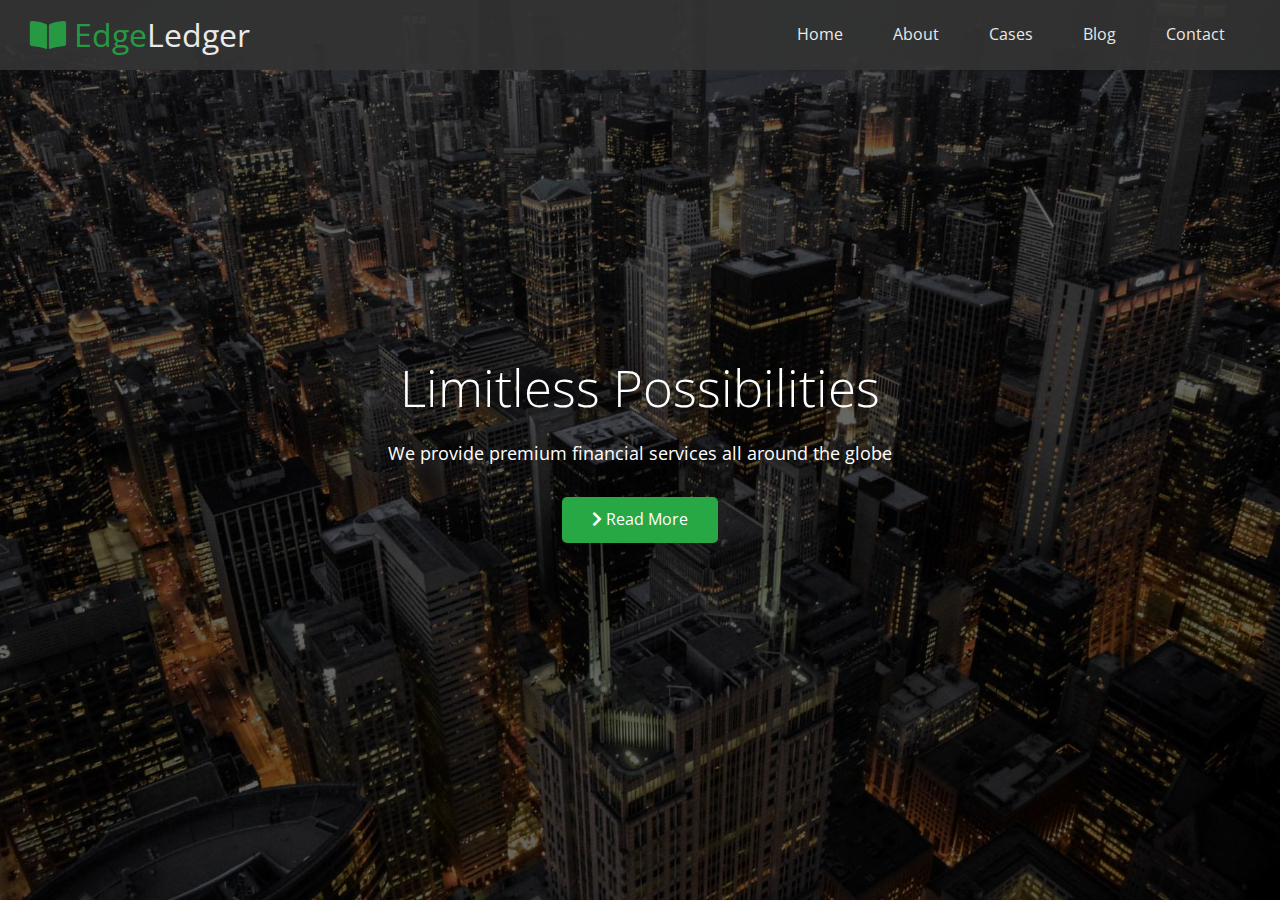
==== index.html @ 853be94c "hero section done" ====
<!DOCTYPE html>
<html lang="en">
	<head>
		<meta charset="UTF-8" />
		<meta name="viewport" content="width=device-width, initial-scale=1.0" />
		<meta name="author" content="Michael Quarne" />
		<link
			rel="stylesheet"
			href="https://cdnjs.cloudflare.com/ajax/libs/font-awesome/5.13.1/css/all.min.css"
		/>
		<link rel="stylesheet" href="./styles/utilities.css" />
		<link rel="stylesheet" href="./styles/styles.css" />
		<title>EdgeLedger | Premium Financial Services</title>
	</head>
	<body id="home">
		<header class="hero">
			<div id="navBar" class="navBar">
				<h1 class="logo">
					<span class="textPrimary"><i class="fas fa-book-open"></i> Edge</span
					>Ledger
				</h1>
				<nav>
					<ul>
						<li><a href="#home">Home</a></li>
						<li><a href="#about">About</a></li>
						<li><a href="#cases">Cases</a></li>
						<li><a href="#blog">Blog</a></li>
						<li><a href="#contact">Contact</a></li>
					</ul>
				</nav>
			</div>
			<div class="content">
				<h1>Limitless Possibilities</h1>
				<p>We provide premium financial services all around the globe</p>
				<a href="#about" class="btn"
					><i class="fas fa-chevron-right"></i> Read More</a
				>
			</div>
		</header>
	</body>
</html>
---- styles/utilities.css ----
/* Text Colors */
.textPrimary {
	color: #28a745;
}

.textSecondary {
	color: #0284d0;
}

/* Button */
.btn {
	cursor: pointer;
	display: inline-block;
	padding: 10px 30px;
	color: #fff;
	background: #28a745;
	border: none;
	border-radius: 5px;
}

.btn:hover {
	opacity: 0.9;
}

.btnPrimary {
	background: #28a745;
	color: #fff;
}

.btnSecondary {
	background: #0284d0;
	color: #fff;
}

.btnDark {
	background: #333;
	color: #fff;
}

.btnLight {
	background: #f4f4f4;
	color: #333;
}
---- styles/styles.css ----
@import url("https://fonts.googleapis.com/css2?family=Open+Sans:wght@300;400&display=swap");

* {
	box-sizing: border-box;
	padding: 0;
	margin: 0;
}

body {
	font-family: "Open Sans", sans-serif;
	background: #fff;
	color: #333;
	line-height: 1.6;
}

ul {
	list-style: none;
}

a {
	color: #333;
	text-decoration: none;
}

h1,
h2 {
	font-weight: 300;
	line-height: 1.2;
}

p {
	margin: 10px 0px;
}

img {
	width: 100%;
}

/* Nav Bar */
.navBar {
	display: flex;
	align-items: center;
	justify-content: space-between;
	background: #333;
	color: #fff;
	opacity: 0.9;
	width: 100%;
	height: 70px;
	position: fixed;
	top: 0px;
	padding: 0px 30px;
}

.navBar a {
	color: #fff;
	padding: 10px 20px;
	margin: 0px 5px;
}

.navBar a:hover {
	border-bottom: #28a745 2px solid;
}

.navBar ul {
	display: flex;
}

.navBar .logo {
	font-weight: 400;
}

/* Header */
.hero {
	background: url("../images/home/showcase.jpg") no-repeat center center/cover;
	height: 100vh;
	position: relative;
	color: #fff;
}

.hero .content {
	display: flex;
	flex-direction: column;
	align-items: center;
	justify-content: center;
	text-align: center;
	height: 100%;
	padding: 20px;
}

.hero .content h1 {
	font-size: 3.2rem;
}

.hero .content p {
	font-size: 1.1rem;
	max-width: 600px;
	margin: 20px 0px 30px 0px;
}

.hero::before {
	content: "";
	position: absolute;
	top: 0;
	left: 0;
	height: 100%;
	width: 100%;
	background: rgba(0, 0, 0, 0.6);
}

.hero * {
	z-index: 10;
}
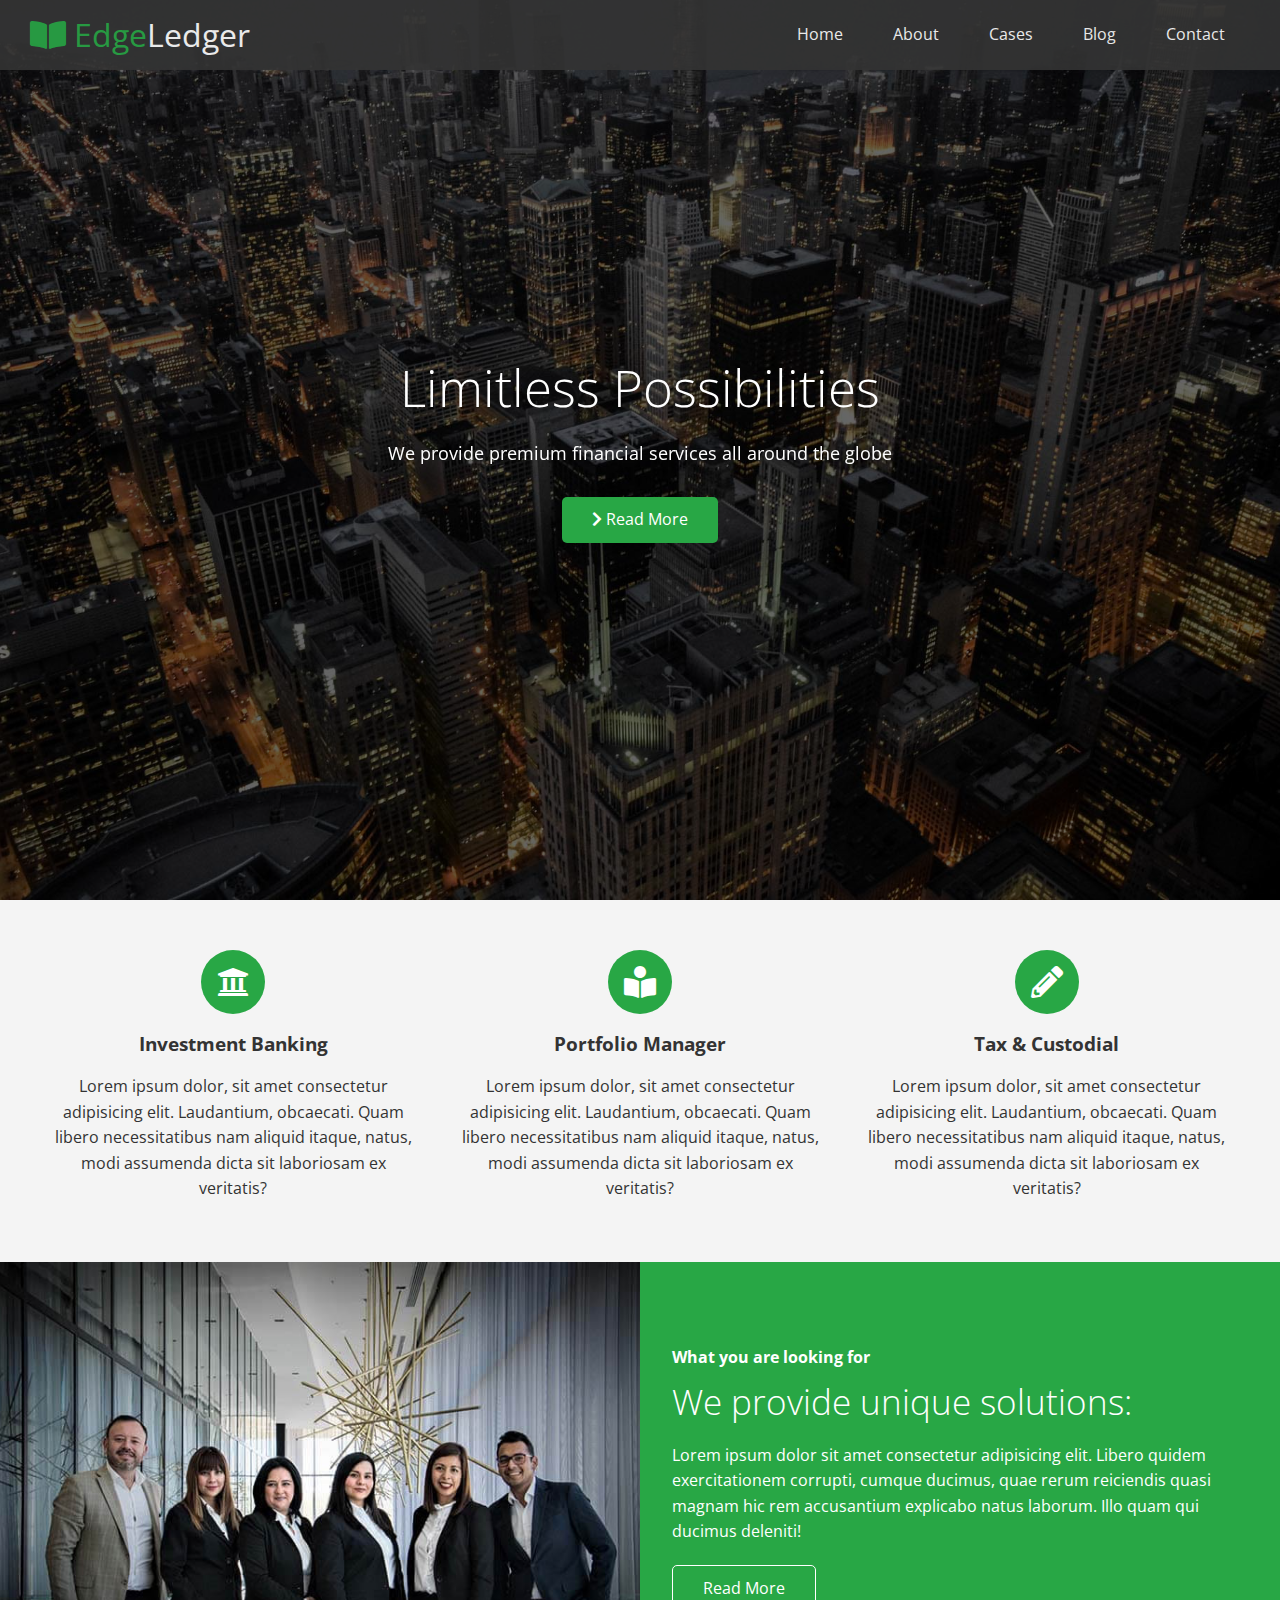
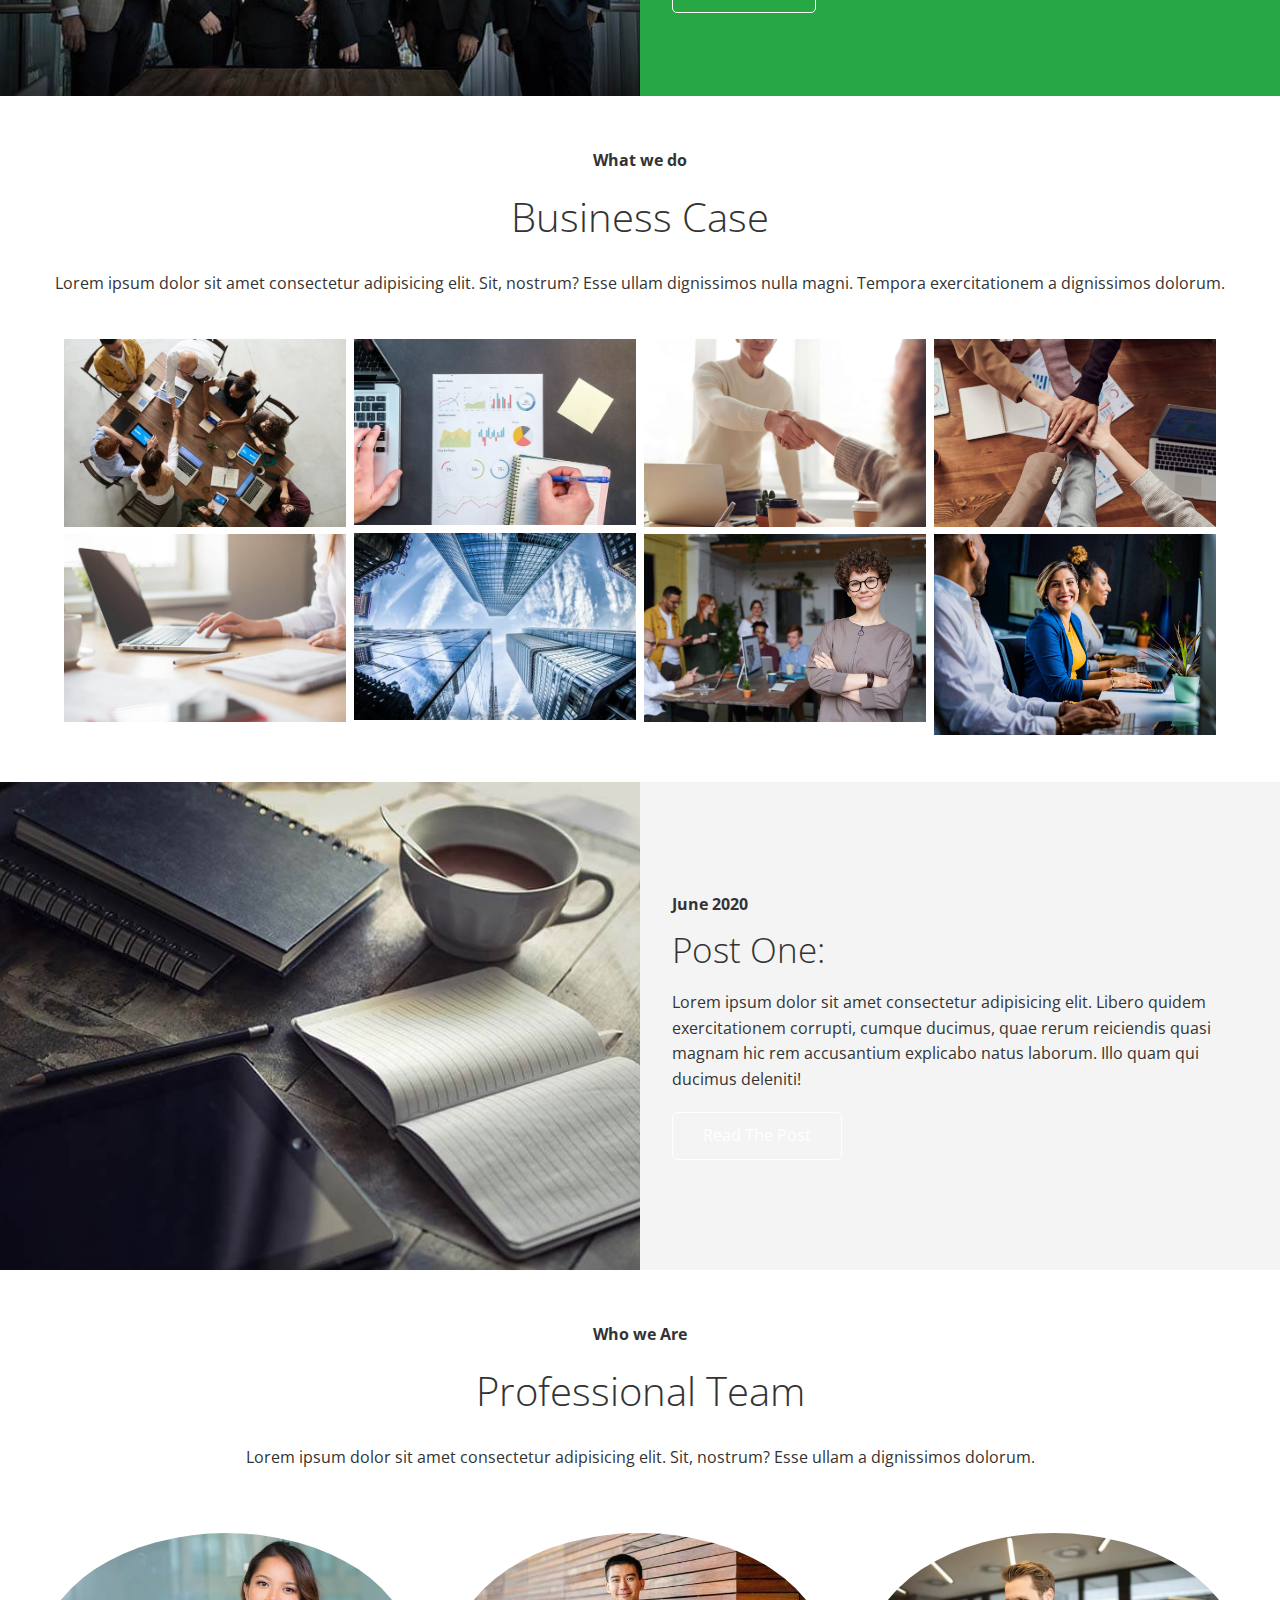
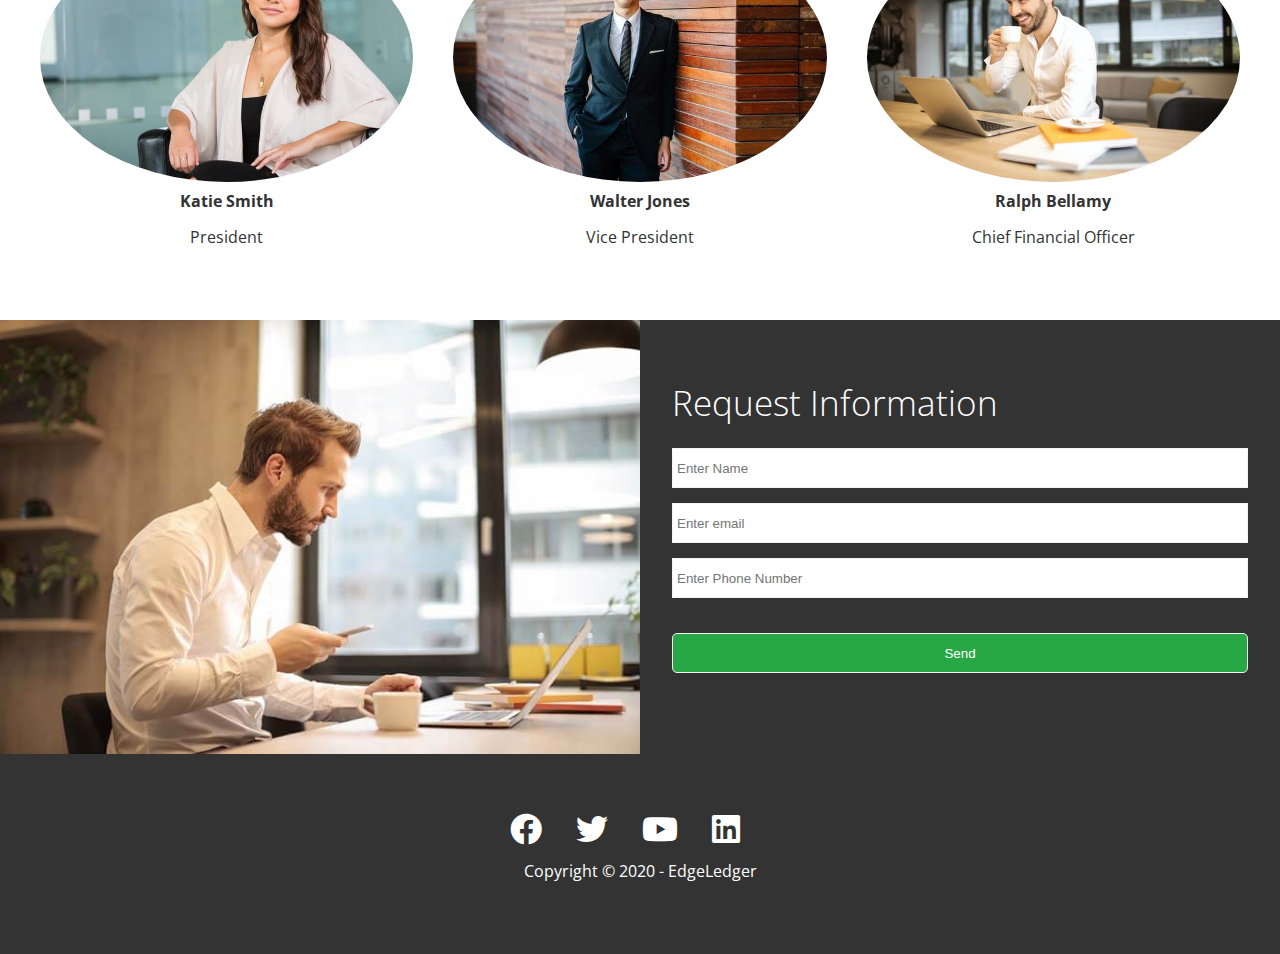
==== commit b1ff42eb: "landing page laid out" ====
--- a/index.html
+++ b/index.html
@@ -37,5 +37,208 @@
 				>
 			</div>
 		</header>
+		<main>
+			<!-- About: Icons -->
+			<section id="about" class="icons bgLight">
+				<div class="flexItems">
+					<div>
+						<i class="fas fa-university fa-2x"></i>
+						<div>
+							<h3>Investment Banking</h3>
+							<p>
+								Lorem ipsum dolor, sit amet consectetur adipisicing elit.
+								Laudantium, obcaecati. Quam libero necessitatibus nam aliquid
+								itaque, natus, modi assumenda dicta sit laboriosam ex veritatis?
+							</p>
+						</div>
+					</div>
+					<div>
+						<i class="fas fa-book-reader fa-2x"></i>
+						<div>
+							<h3>Portfolio Manager</h3>
+							<p>
+								Lorem ipsum dolor, sit amet consectetur adipisicing elit.
+								Laudantium, obcaecati. Quam libero necessitatibus nam aliquid
+								itaque, natus, modi assumenda dicta sit laboriosam ex veritatis?
+							</p>
+						</div>
+					</div>
+					<div>
+						<i class="fas fa-pencil-alt fa-2x"></i>
+						<div>
+							<h3>Tax & Custodial</h3>
+							<p>
+								Lorem ipsum dolor, sit amet consectetur adipisicing elit.
+								Laudantium, obcaecati. Quam libero necessitatibus nam aliquid
+								itaque, natus, modi assumenda dicta sit laboriosam ex veritatis?
+							</p>
+						</div>
+					</div>
+				</div>
+			</section>
+			<!-- About: Solutions -->
+			<section class="solutions flexColumns">
+				<div class="row">
+					<div class="column">
+						<div class="column1">
+							<img src="./images/home/people.jpg" alt="people" />
+						</div>
+					</div>
+					<div class="column">
+						<div class="column2 bgPrimary">
+							<h4>What you are looking for</h4>
+							<h2>We provide unique solutions:</h2>
+							<p>
+								Lorem ipsum dolor sit amet consectetur adipisicing elit. Libero
+								quidem exercitationem corrupti, cumque ducimus, quae rerum
+								reiciendis quasi magnam hic rem accusantium explicabo natus
+								laborum. Illo quam qui ducimus deleniti!
+							</p>
+							<a href="0#" class="btn btnOutline"
+								><i class="fas fas-chevron"></i>Read More</a
+							>
+						</div>
+					</div>
+				</div>
+			</section>
+			<!-- Cases -->
+			<section id="cases" class="cases flexGrid sectionPadding">
+				<header class="sectionHeader">
+					<h4>What we do</h4>
+					<h2>Business Case</h2>
+					<p>
+						Lorem ipsum dolor sit amet consectetur adipisicing elit. Sit,
+						nostrum? Esse ullam dignissimos nulla magni. Tempora exercitationem
+						a dignissimos dolorum.
+					</p>
+				</header>
+				<div class="row">
+					<div class="column">
+						<img src="./images/cases/cases1.jpg" alt="case 1" />
+						<img src="./images/cases/cases2.jpg" alt="case 2" />
+					</div>
+					<div class="column">
+						<img src="./images/cases/cases3.jpg" alt="case 3" />
+						<img src="./images/cases/cases4.jpg" alt="case 4" />
+					</div>
+					<div class="column">
+						<img src="./images/cases/cases5.jpg" alt="case 5" />
+						<img src="./images/cases/cases6.jpg" alt="case 6" />
+					</div>
+					<div class="column">
+						<img src="./images/cases/cases7.jpg" alt="case 7" />
+						<img src="./images/cases/cases8.jpg" alt="case 8" />
+					</div>
+				</div>
+			</section>
+			<!-- Blog -->
+			<section id="blog" class="blog flexColumns flexReverse">
+				<div class="row">
+					<div class="column">
+						<div class="column1">
+							<img src="./images/home/blog.jpg" alt="people" />
+						</div>
+					</div>
+					<div class="column">
+						<div class="column2 bgLight">
+							<h4>June 2020</h4>
+							<h2>Post One:</h2>
+							<p>
+								Lorem ipsum dolor sit amet consectetur adipisicing elit. Libero
+								quidem exercitationem corrupti, cumque ducimus, quae rerum
+								reiciendis quasi magnam hic rem accusantium explicabo natus
+								laborum. Illo quam qui ducimus deleniti!
+							</p>
+							<a href="0#" class="btn btnOutline"
+								><i class="fas fas-chevron"></i>Read The Post</a
+							>
+						</div>
+					</div>
+				</div>
+			</section>
+			<!-- Team -->
+			<section id="team" class="team sectionPadding">
+				<header class="sectionHeader">
+					<h4>Who we Are</h4>
+					<h2>Professional Team</h2>
+					<p>
+						Lorem ipsum dolor sit amet consectetur adipisicing elit. Sit,
+						nostrum? Esse ullam a dignissimos dolorum.
+					</p>
+				</header>
+				<div class="flexItems">
+					<div>
+						<img src="./images/team/person2.jpg" alt="person 2" />
+						<h4>Katie Smith</h4>
+						<p>President</p>
+					</div>
+					<div>
+						<img src="./images/team/person1.jpg" alt="person 1" />
+						<h4>Walter Jones</h4>
+						<p>Vice President</p>
+					</div>
+					<div>
+						<img src="./images/team/person3.jpg" alt="person 3" />
+						<h4>Ralph Bellamy</h4>
+						<p>Chief Financial Officer</p>
+					</div>
+				</div>
+			</section>
+			<!-- Contact -->
+			<section id="contact" class="contact flexColumns">
+				<div class="row">
+					<div class="column">
+						<div class="column1">
+							<img src="./images/home/contact.jpg" alt="people" />
+						</div>
+					</div>
+					<div class="column">
+						<div class="column2 bgDark">
+							<h2>Request Information</h2>
+							<form action="" class="callbackForm">
+								<div class="formControl">
+									<label for="name"></label>
+									<input
+										type="text"
+										name="name"
+										id="name"
+										placeholder="Enter Name"
+									/>
+								</div>
+								<div class="formControl">
+									<label for="email"></label>
+									<input
+										type="email"
+										name="email"
+										id="email"
+										placeholder="Enter email"
+									/>
+								</div>
+								<div class="formControl">
+									<label for="phone"></label>
+									<input
+										type="text"
+										name="phone"
+										id="phone"
+										placeholder="Enter Phone Number"
+									/>
+								</div>
+								<input type="submit" value="Send" id="sumbit" class="btn" />
+							</form>
+						</div>
+					</div>
+				</div>
+			</section>
+		</main>
+		<!-- Footer -->
+		<footer class="footer bgDark">
+			<div class="social">
+				<a href="#0"><i class="fab fa-facebook fa-2x"></i></a>
+				<a href="#0"><i class="fab fa-twitter fa-2x"></i></a>
+				<a href="#0"><i class="fab fa-youtube fa-2x"></i></a>
+				<a href="#0"><i class="fab fa-linkedin fa-2x"></i></a>
+			</div>
+			<p>Copyright &copy; 2020 - EdgeLedger</p>
+		</footer>
 	</body>
 </html>
--- a/styles/utilities.css
+++ b/styles/utilities.css
@@ -22,22 +22,127 @@
 	opacity: 0.9;
 }
 
-.btnPrimary {
+.btnPrimary,
+.bgPrimary {
 	background: #28a745;
 	color: #fff;
 }
 
-.btnSecondary {
+.btnSecondary,
+.bgSecondary {
 	background: #0284d0;
 	color: #fff;
 }
 
-.btnDark {
+.btnDark,
+.bgDark {
 	background: #333;
 	color: #fff;
 }
 
-.btnLight {
+.btnLight,
+.bgLight {
 	background: #f4f4f4;
 	color: #333;
 }
+
+.btnOutline {
+	background: transparent;
+	border: 1px solid #fff;
+}
+
+/* Flex Items */
+.flexItems {
+	display: flex;
+	text-align: center;
+	justify-content: center;
+	text-align: center;
+	height: 100%;
+}
+
+.flexItems > div {
+	padding: 20px;
+}
+
+/* Flex Columns */
+.flexColumns .flexReverse {
+	flex-direction: row-reverse;
+}
+
+.flexColumns .row {
+	display: flex;
+	flex-direction: row;
+	flex-wrap: wrap;
+	width: 100%;
+}
+
+.flexColumns .column {
+	display: flex;
+	flex-direction: column;
+	flex-basis: 100%;
+	flex: 1;
+}
+
+.flexColumns .column .column1,
+.flexColumns .column .column2 {
+	height: 100%;
+}
+
+.flexColumns img {
+	width: 100%;
+	height: 100%;
+	object-fit: cover;
+}
+
+.flexColumns .column2 {
+	display: flex;
+	flex-direction: column;
+	align-items: flex-start;
+	justify-content: center;
+	padding: 2rem;
+}
+
+.flexColumns h2 {
+	font-size: 2.2rem;
+	font-weight: 100;
+}
+
+.flexColumns h4 {
+	margin: 0px 0px 10px 0px;
+}
+
+.flexColumns p {
+	margin: 20px 0px;
+}
+
+/* Section Header */
+.sectionHeader {
+	padding: 2rem;
+	display: flex;
+	flex-direction: column;
+	align-items: center;
+	justify-content: center;
+	text-align: center;
+}
+
+.sectionHeader h2 {
+	font-size: 2.5rem;
+	margin: 20px 0px;
+}
+
+.sectionPadding {
+	padding: 20px 20px 40px 20px;
+}
+
+/* FLex Grid */
+.flexGrid .row {
+	display: flex;
+	flex-wrap: wrap;
+	padding: 0px 40px;
+}
+
+.flexGrid .column {
+	flex: 25%;
+	max-width: 25%;
+	padding: 0px 4px;
+}
--- a/styles/styles.css
+++ b/styles/styles.css
@@ -110,3 +110,84 @@
 .hero * {
 	z-index: 10;
 }
+
+/* Icons */
+.icons {
+	padding: 30px;
+}
+
+.icons h3 {
+	font-weight: bold;
+	margin: 0px 0px 15px 0px;
+}
+
+.icons i {
+	background-color: #28a745;
+	color: #fff;
+	padding: 1rem;
+	border-radius: 50%;
+	margin: 0px 0px 15px 0px;
+}
+
+.cases img:hover {
+	opacity: 0.7;
+}
+
+.team img {
+	border-radius: 50%;
+}
+
+/* Callback Form */
+.callbackForm {
+	width: 100%;
+	padding: 20px 0px;
+}
+
+.callbackForm label {
+	display: block;
+	margin: 0px 0px 5px 0px;
+}
+
+.callbackForm .formControl {
+	margin: 0px 0px 15px 0px;
+}
+
+.callbackForm input {
+	width: 100%;
+	padding: 4px;
+	height: 40px;
+	border: 1px solid #f4f4f4;
+}
+
+.callbackForm input:focus {
+	outline-offset: 0;
+	outline: 3px solid #28a745;
+	border: none;
+}
+
+.callbackForm .btn {
+	padding: 12px 0px;
+	margin: 20px 0px 0px 0px;
+}
+
+/* Footer */
+.footer {
+	display: flex;
+	flex-direction: column;
+	align-items: center;
+	text-align: center;
+	justify-content: center;
+	height: 200px;
+}
+
+.footer a {
+	color: #fff;
+}
+
+.footer a:hover {
+	color: #28a745;
+}
+
+footer .social > * {
+	margin: 0px 30px 0px 0px;
+}
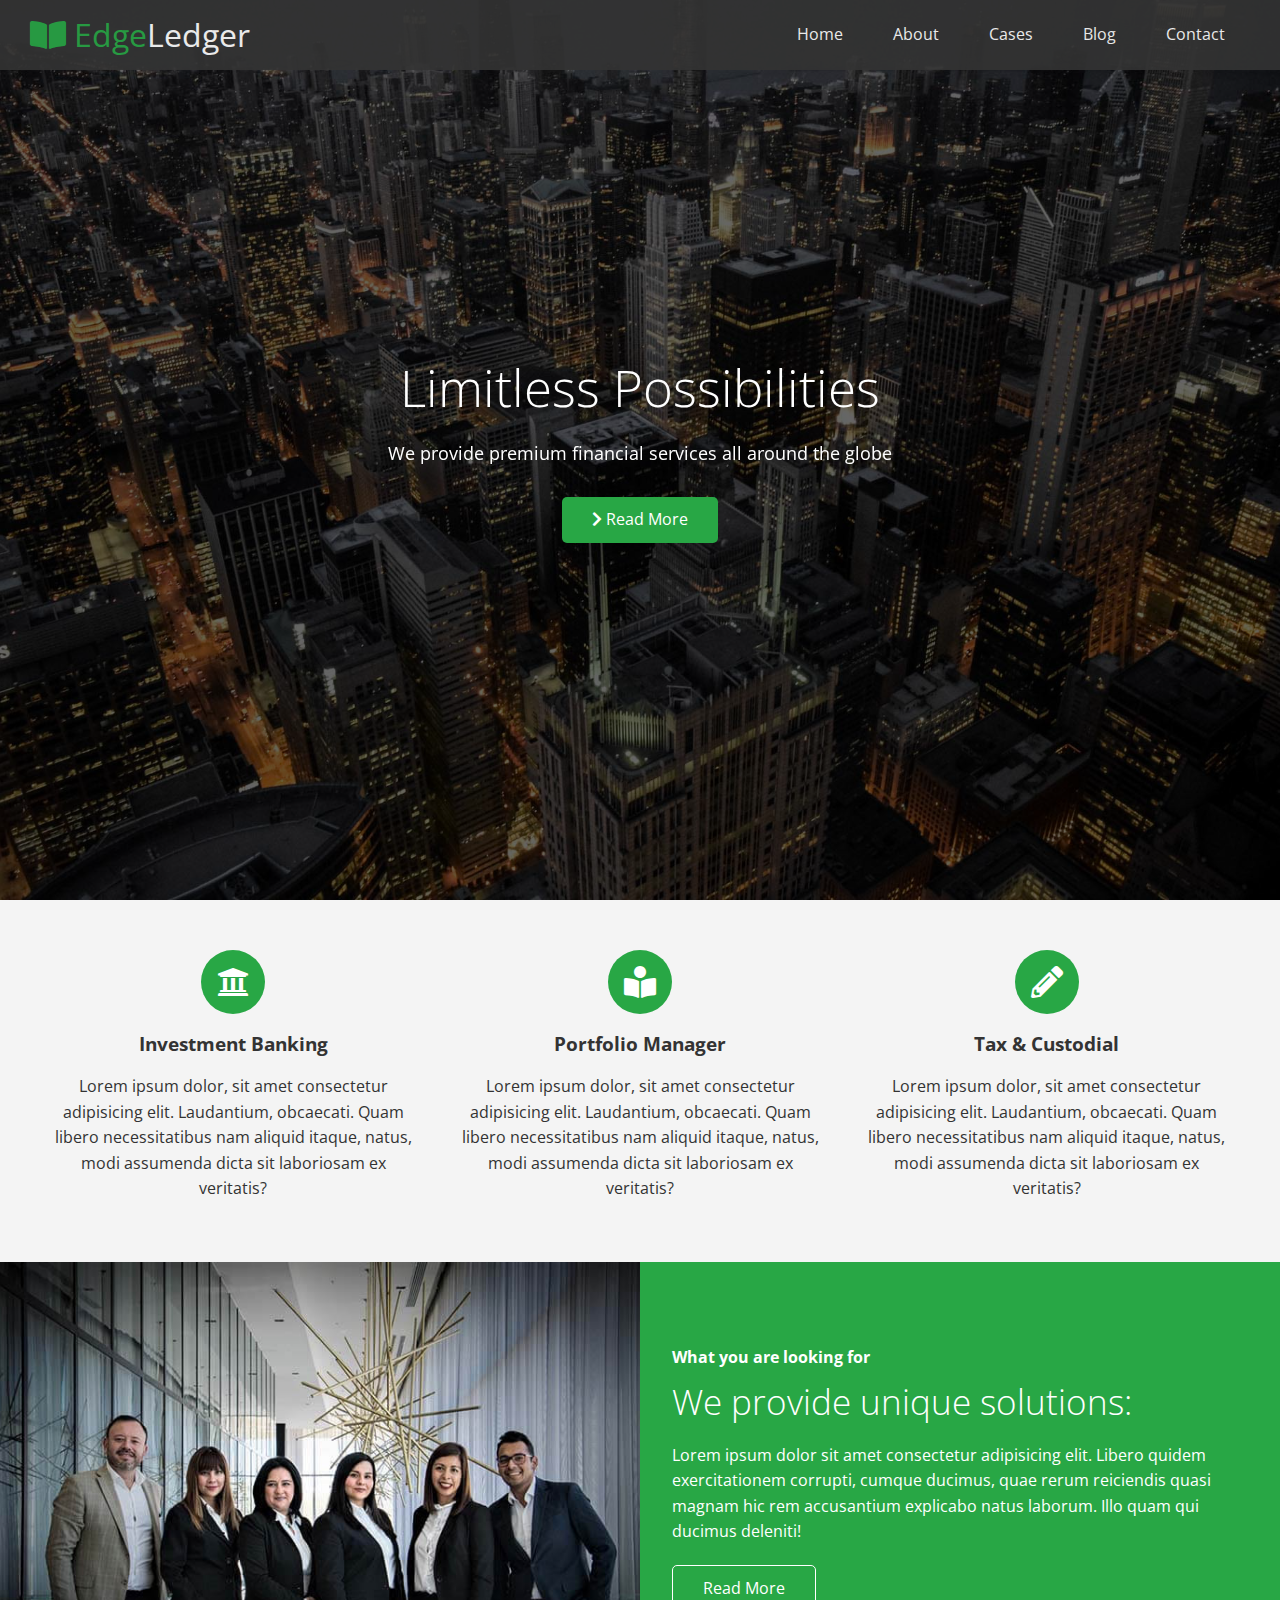
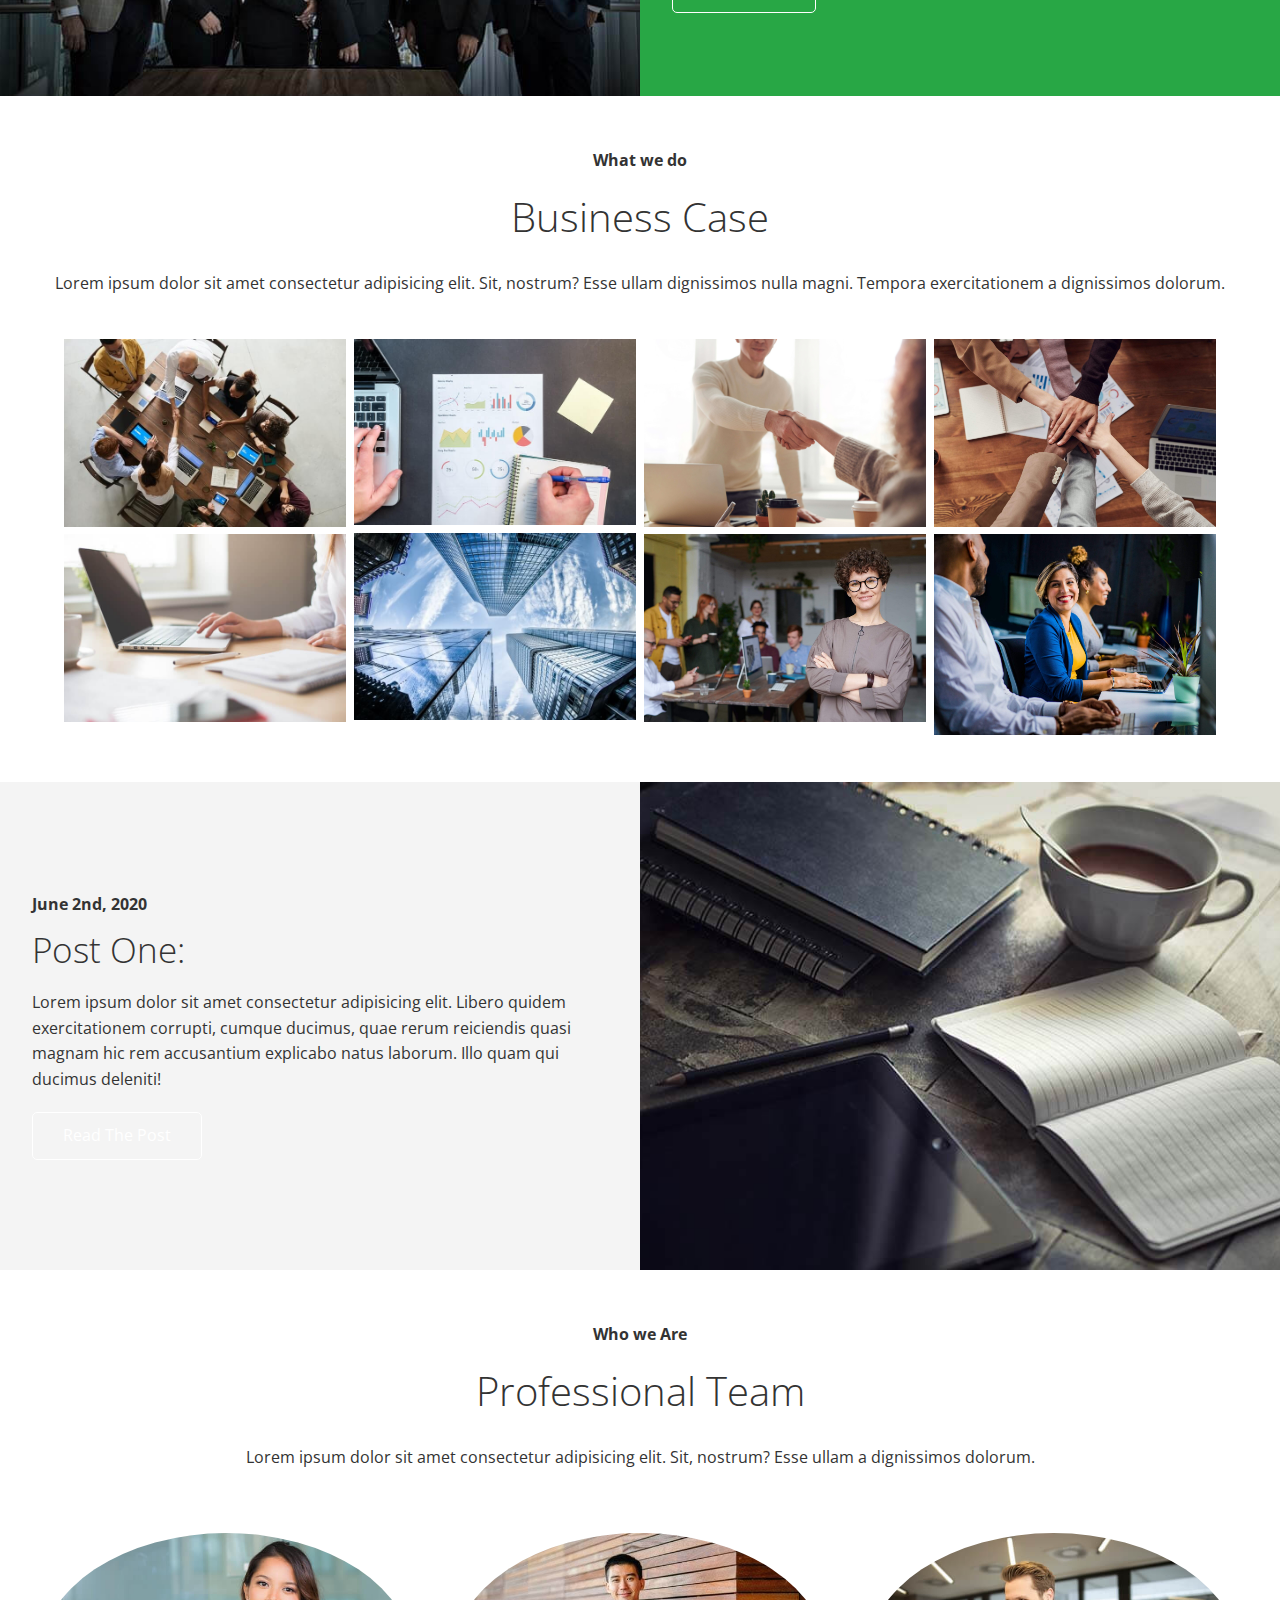
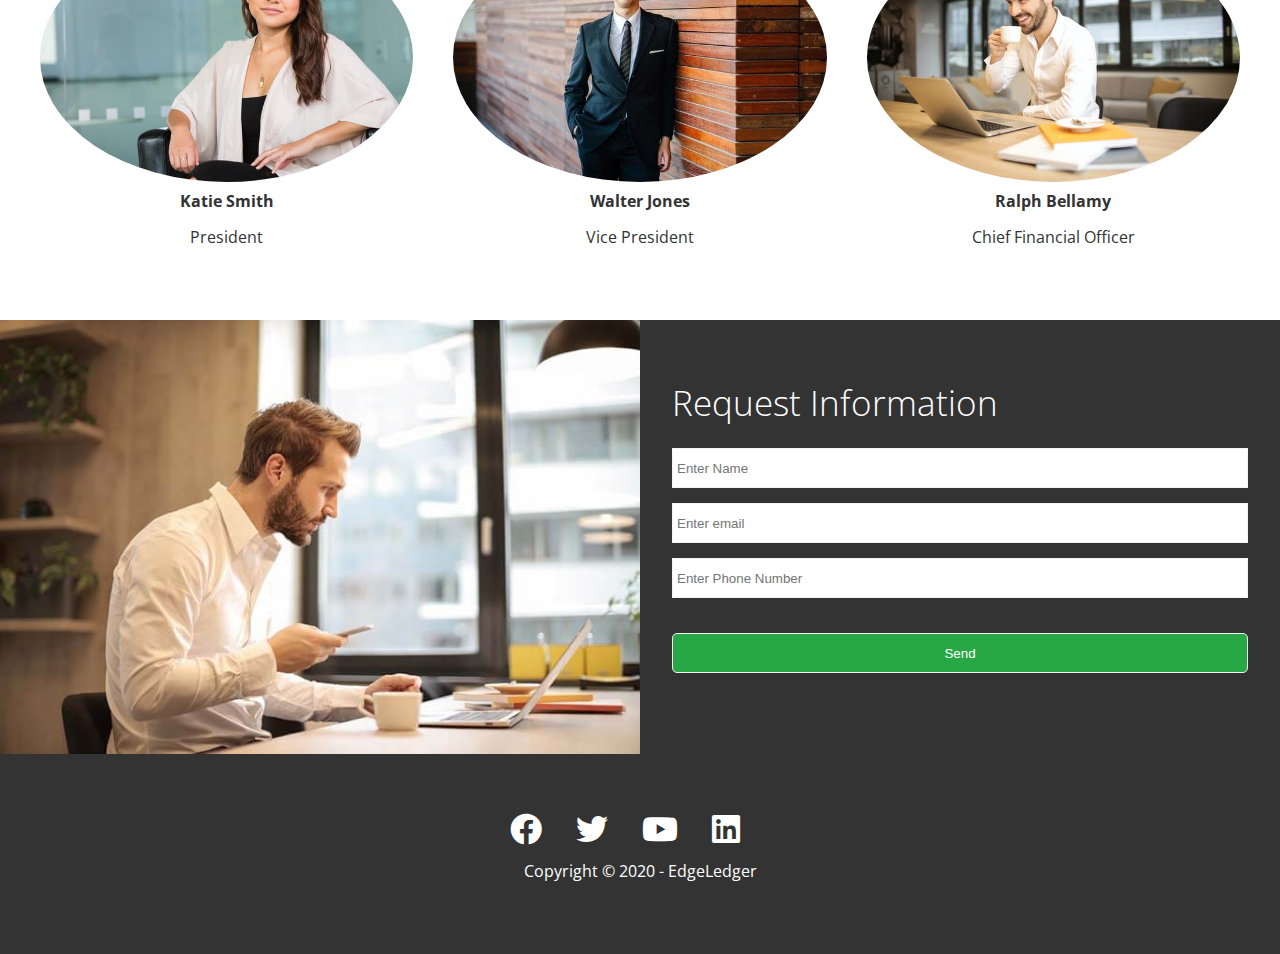
==== commit 6dc152e8: "finished interior pages" ====
--- a/index.html
+++ b/index.html
@@ -24,7 +24,7 @@
 						<li><a href="#home">Home</a></li>
 						<li><a href="#about">About</a></li>
 						<li><a href="#cases">Cases</a></li>
-						<li><a href="#blog">Blog</a></li>
+						<li><a href="blog.html">Blog</a></li>
 						<li><a href="#contact">Contact</a></li>
 					</ul>
 				</nav>
@@ -141,7 +141,7 @@
 					</div>
 					<div class="column">
 						<div class="column2 bgLight">
-							<h4>June 2020</h4>
+							<h4>June 2nd, 2020</h4>
 							<h2>Post One:</h2>
 							<p>
 								Lorem ipsum dolor sit amet consectetur adipisicing elit. Libero
@@ -149,7 +149,7 @@
 								reiciendis quasi magnam hic rem accusantium explicabo natus
 								laborum. Illo quam qui ducimus deleniti!
 							</p>
-							<a href="0#" class="btn btnOutline"
+							<a href="#blog.html" class="btn btnOutline"
 								><i class="fas fas-chevron"></i>Read The Post</a
 							>
 						</div>
--- a/styles/utilities.css
+++ b/styles/utilities.css
@@ -65,7 +65,7 @@
 }
 
 /* Flex Columns */
-.flexColumns .flexReverse {
+.flexColumns.flexReverse .row {
 	flex-direction: row-reverse;
 }
 
--- a/styles/styles.css
+++ b/styles/styles.css
@@ -191,3 +191,31 @@
 footer .social > * {
 	margin: 0px 30px 0px 0px;
 }
+
+/* Mobile */
+@media (max-width: 768px) {
+	.navBar {
+		flex-direction: column;
+		height: 120px;
+		padding: 20px;
+	}
+
+	.navBar a {
+		padding: 10px 10px;
+		margin: 0 3px;
+	}
+
+	.flexItems {
+		flex-direction: column;
+	}
+
+	.flexColumns .column,
+	.flexGrid .column {
+		flex: 100%;
+		max-width: 100%;
+	}
+
+	.team img {
+		width: 70%;
+	}
+}
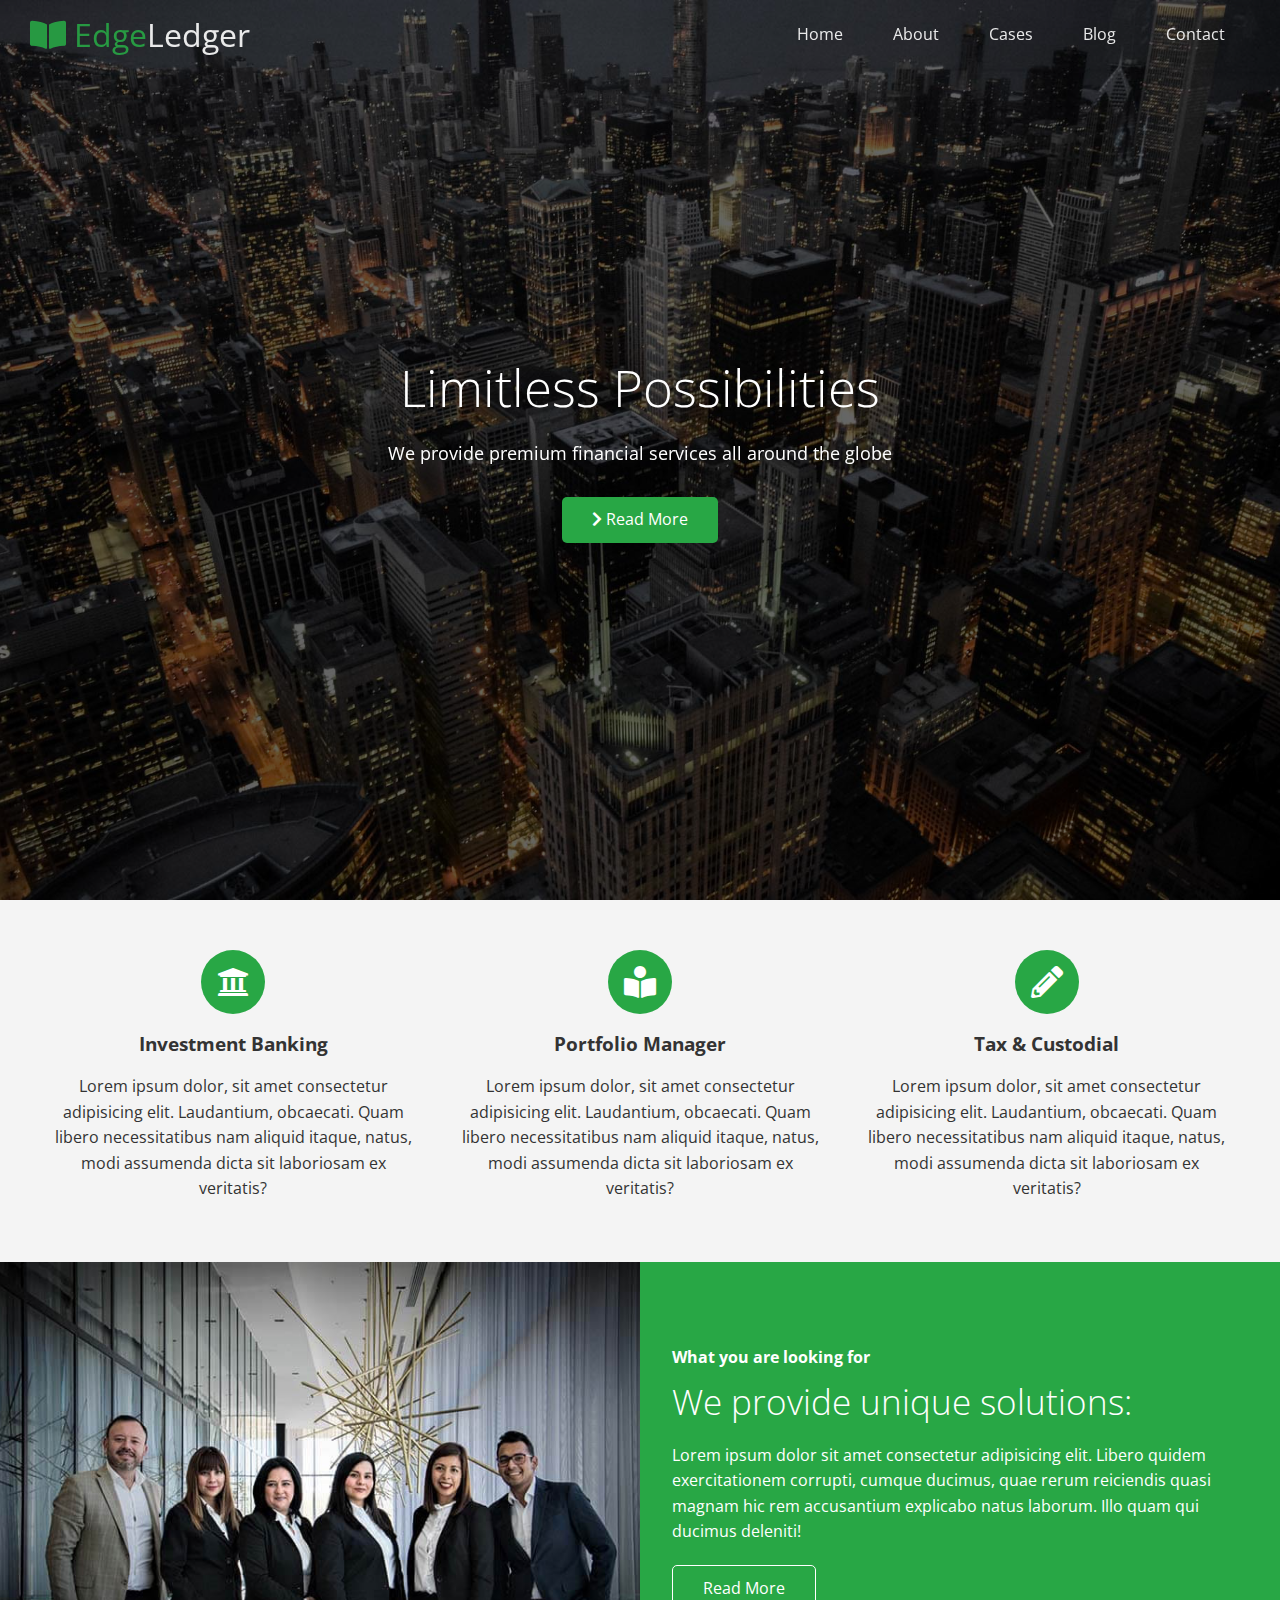
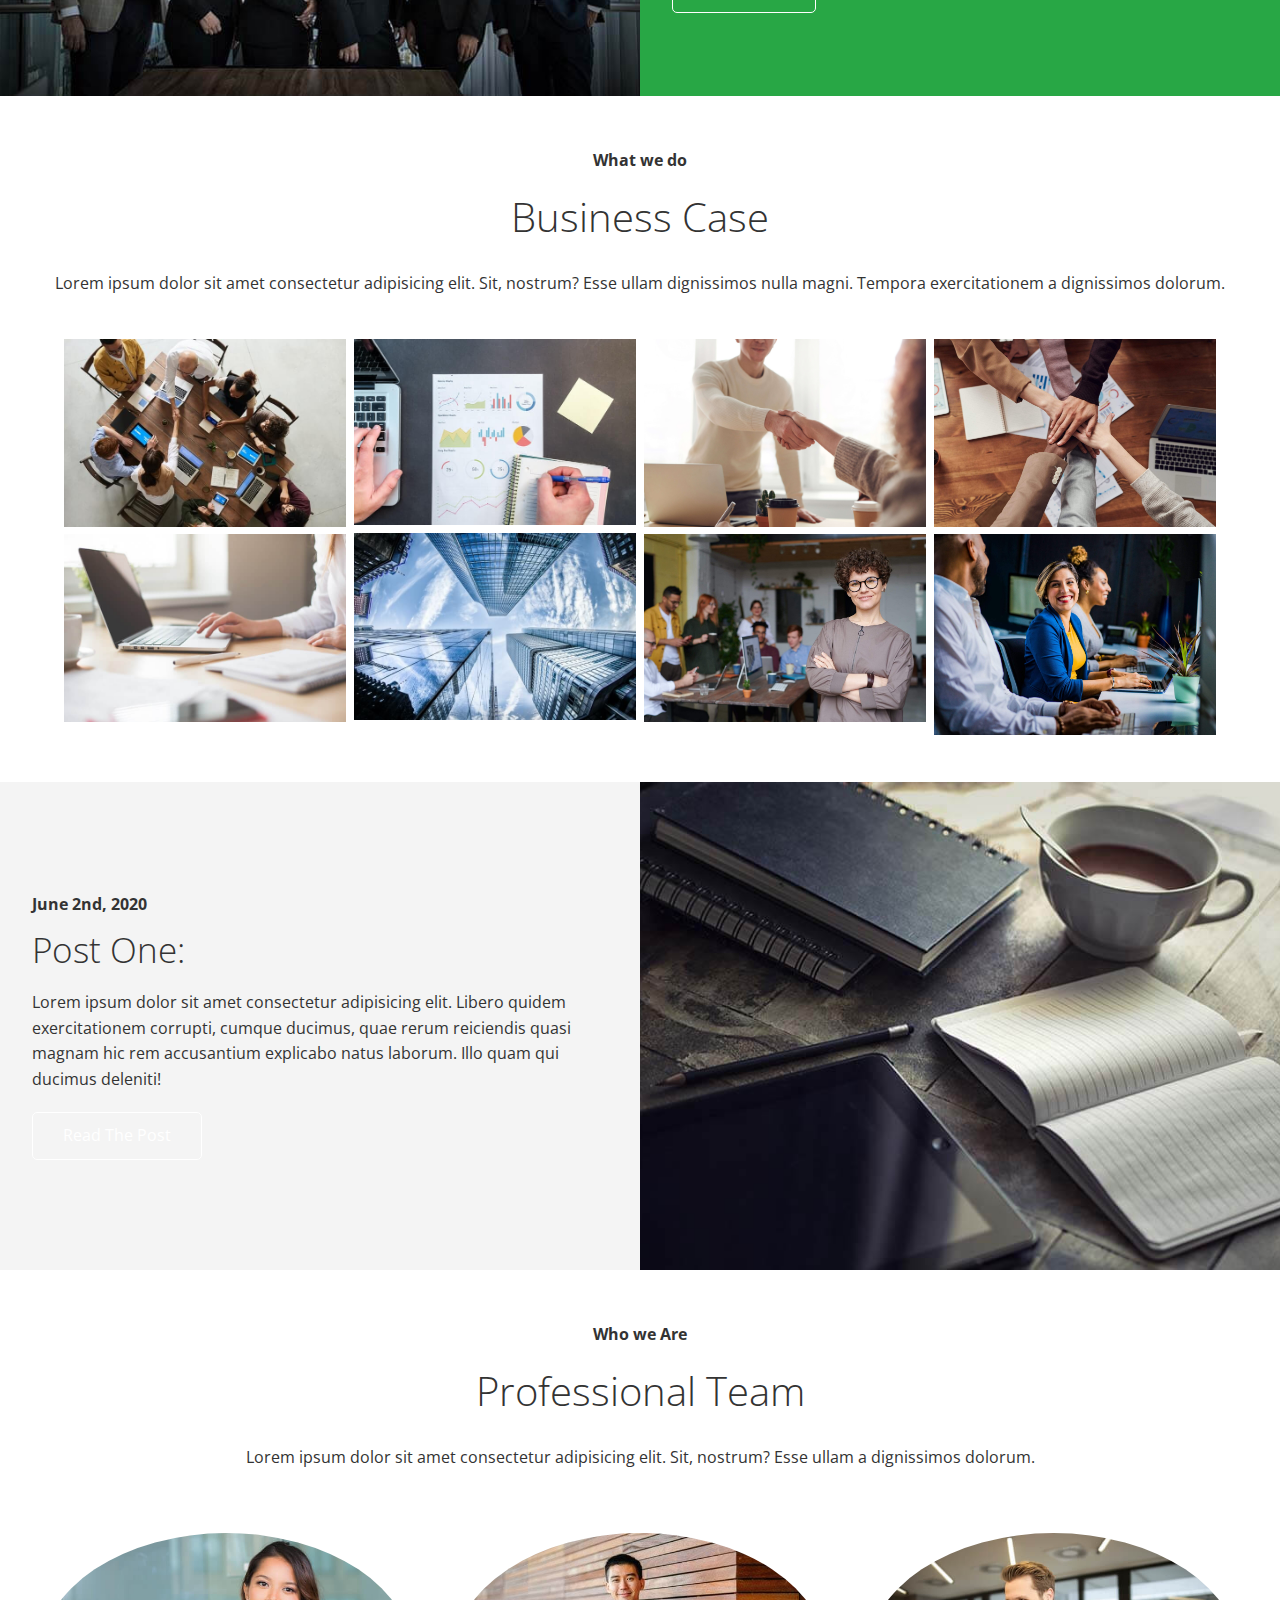
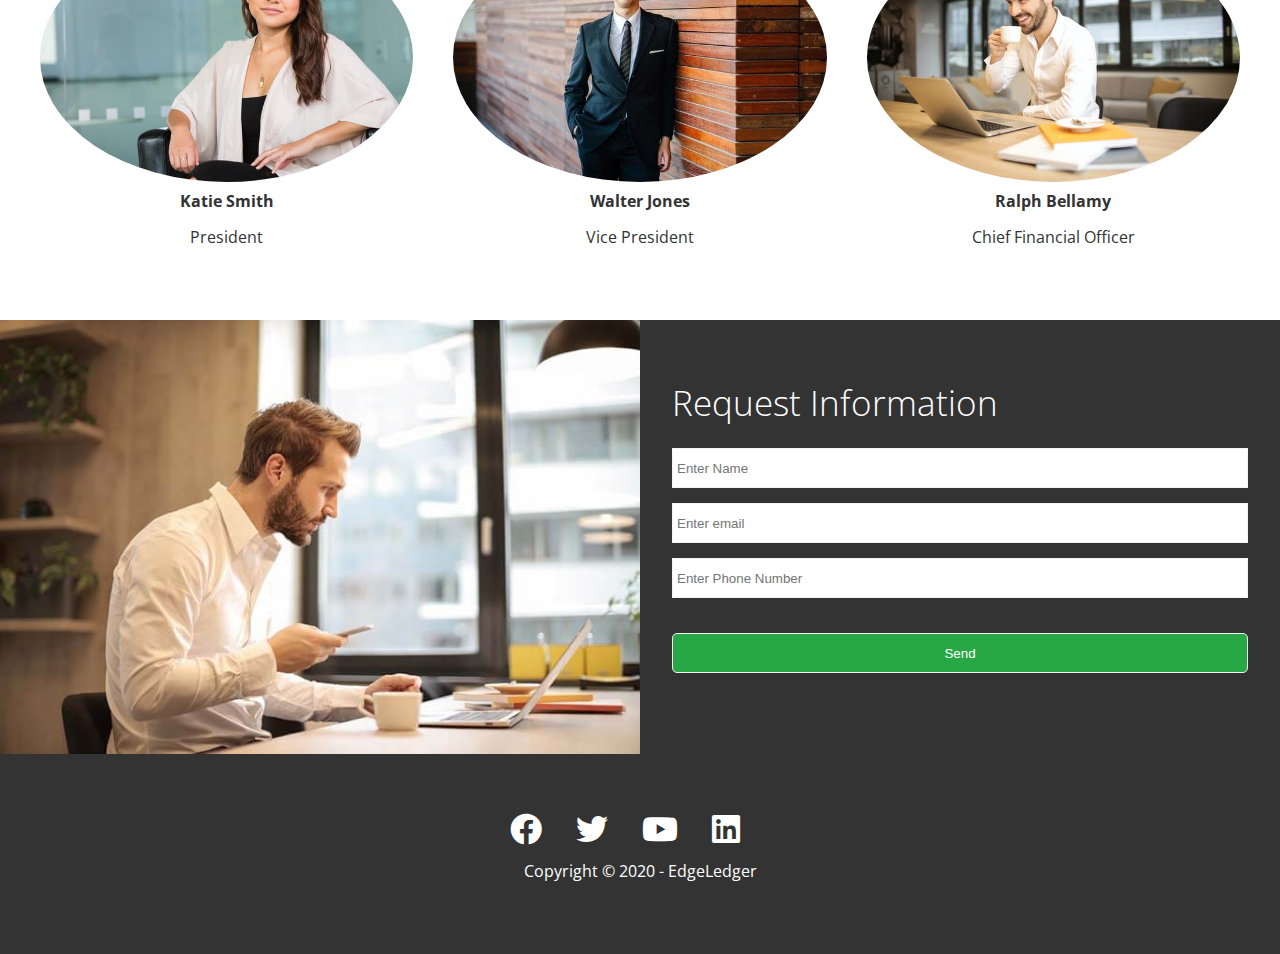
==== commit 5a230cb8: "finished project" ====
--- a/index.html
+++ b/index.html
@@ -3,18 +3,20 @@
 	<head>
 		<meta charset="UTF-8" />
 		<meta name="viewport" content="width=device-width, initial-scale=1.0" />
-		<meta name="author" content="Michael Quarne" />
+    <meta name="author" content="Michael Quarne" />
+    <link rel="shortcut icon" type="image/x-icon" href="/favicon.ico">
 		<link
 			rel="stylesheet"
 			href="https://cdnjs.cloudflare.com/ajax/libs/font-awesome/5.13.1/css/all.min.css"
 		/>
+		<link rel="stylesheet" href="./styles/lightbox.min.css" />
 		<link rel="stylesheet" href="./styles/utilities.css" />
 		<link rel="stylesheet" href="./styles/styles.css" />
 		<title>EdgeLedger | Premium Financial Services</title>
 	</head>
 	<body id="home">
 		<header class="hero">
-			<div id="navBar" class="navBar">
+			<div id="navBar" class="navBar top">
 				<h1 class="logo">
 					<span class="textPrimary"><i class="fas fa-book-open"></i> Edge</span
 					>Ledger
@@ -114,20 +116,65 @@
 				</header>
 				<div class="row">
 					<div class="column">
-						<img src="./images/cases/cases1.jpg" alt="case 1" />
-						<img src="./images/cases/cases2.jpg" alt="case 2" />
-					</div>
-					<div class="column">
-						<img src="./images/cases/cases3.jpg" alt="case 3" />
+						<a
+							href="./images/cases/cases1.jpg"
+							data-lightbox="cases"
+							data-title="Lorem ipsum dolor sit amet consectetur adipisicing elit."
+						>
+							<img src="./images/cases/cases1.jpg" alt="case 1"
+						/></a>
+						<a
+							href="./images/cases/cases2.jpg"
+							data-lightbox="cases"
+							data-title="Lorem ipsum dolor ullam dignissimos nulla magni consectetur adipisicing elit."
+						>
+							<img src="./images/cases/cases2.jpg" alt="case 2"
+						/></a>
+					</div>
+					<div class="column">
+						<a
+							href="./images/cases/cases3.jpg"
+							data-lightbox="cases"
+							data-title="Lorem ipsum Sit, nostrum? Esse ullam nulla magni consectetur adipisicing elit."
+						>
+							<img src="./images/cases/cases3.jpg" alt="case 3"
+            /></a>
+            <a
+							href="./images/cases/cases4.jpg"
+							data-lightbox="cases"
+							data-title="Lorem ipsum Tempora exercitationem
+              a dignissimos dolorum."
+						>
 						<img src="./images/cases/cases4.jpg" alt="case 4" />
 					</div>
 					<div class="column">
-						<img src="./images/cases/cases5.jpg" alt="case 5" />
-						<img src="./images/cases/cases6.jpg" alt="case 6" />
-					</div>
-					<div class="column">
-						<img src="./images/cases/cases7.jpg" alt="case 7" />
-						<img src="./images/cases/cases8.jpg" alt="case 8" />
+            <a
+							href="./images/cases/cases5.jpg"
+							data-lightbox="cases"
+							data-title="Lorem ipsum dolor sit amet consectetur adipisicing elit."
+						>
+            <img src="./images/cases/cases5.jpg" alt="case 5" /></a>
+            <a
+							href="./images/cases/cases6.jpg"
+							data-lightbox="cases"
+							data-title="Lorem ipsum dolor sit amet consectetur adipisicing elit."
+						>
+						<img src="./images/cases/cases6.jpg" alt="case 6" /></a>
+					</div>
+					<div class="column">
+            <a
+							href="./images/cases/cases7.jpg"
+							data-lightbox="cases"
+							data-title="Lorem ipsum Esse ullam dignissimos nulla magni. Tempora exercitationem
+              a dignissimos dolorum."
+						>
+            <img src="./images/cases/cases7.jpg" alt="case 7" /></a>
+            <a
+							href="./images/cases/cases8.jpg"
+							data-lightbox="cases"
+							data-title="Lorem ipsum dolor sit amet consectetur adipisicing elit."
+						>
+						<img src="./images/cases/cases8.jpg" alt="case 8" /></a>
 					</div>
 				</div>
 			</section>
@@ -240,5 +287,12 @@
 			</div>
 			<p>Copyright &copy; 2020 - EdgeLedger</p>
 		</footer>
+		<script
+			src="https://code.jquery.com/jquery-3.5.1.min.js"
+			integrity="sha256-9/aliU8dGd2tb6OSsuzixeV4y/faTqgFtohetphbbj0="
+			crossorigin="anonymous"
+		></script>
+		<script src="./js/lightbox.min.js"></script>
+		<script src="functions.js"></script>
 	</body>
 </html>
--- a/styles/styles.css
+++ b/styles/styles.css
@@ -49,6 +49,11 @@
 	position: fixed;
 	top: 0px;
 	padding: 0px 30px;
+	transition: 500ms;
+}
+
+.navBar.top {
+	background: transparent;
 }
 
 .navBar a {
